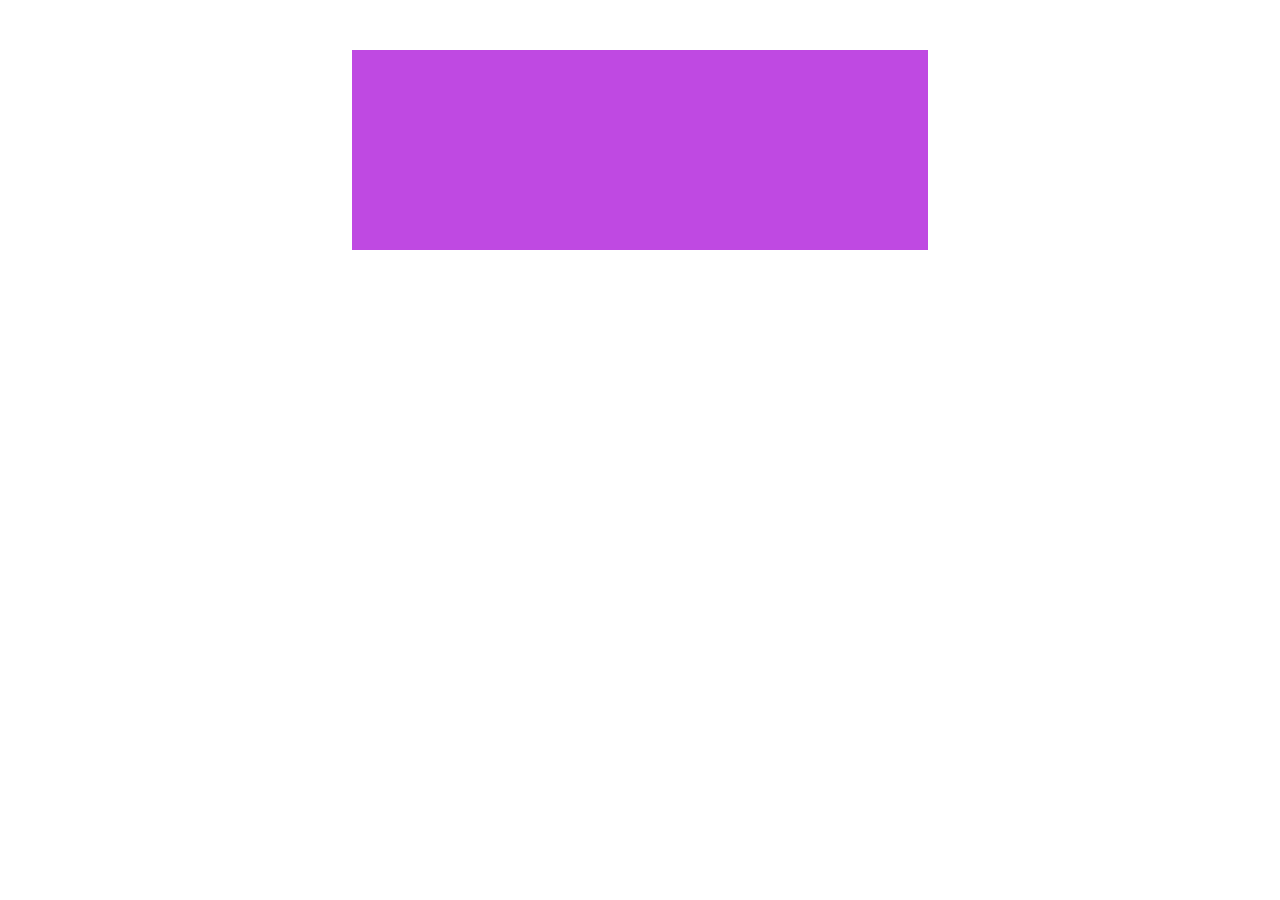
==== pages/atividades.html @ f86f51c1 "Resolve a atividade 01" ====
<!DOCTYPE html>
<html lang="pt-br">
<head>
    <meta charset="UTF-8">
    <meta name="viewport" content="width=device-width, initial-scale=1.0">
    <title>Atividades LIMA</title>
    <link rel="stylesheet" href="../assets/styles/atividades.css">
</head>
<body>
    <div class="retangulo"></div>
</body>
</html>
---- assets/styles/atividades.css ----
* {
    margin: 0;
    padding: 0;
    box-sizing: border-box;
}

.retangulo {
    width: 45%;
    height: 200px;
    background-color: rgb(191, 73, 226);
    margin: 50px auto;
}
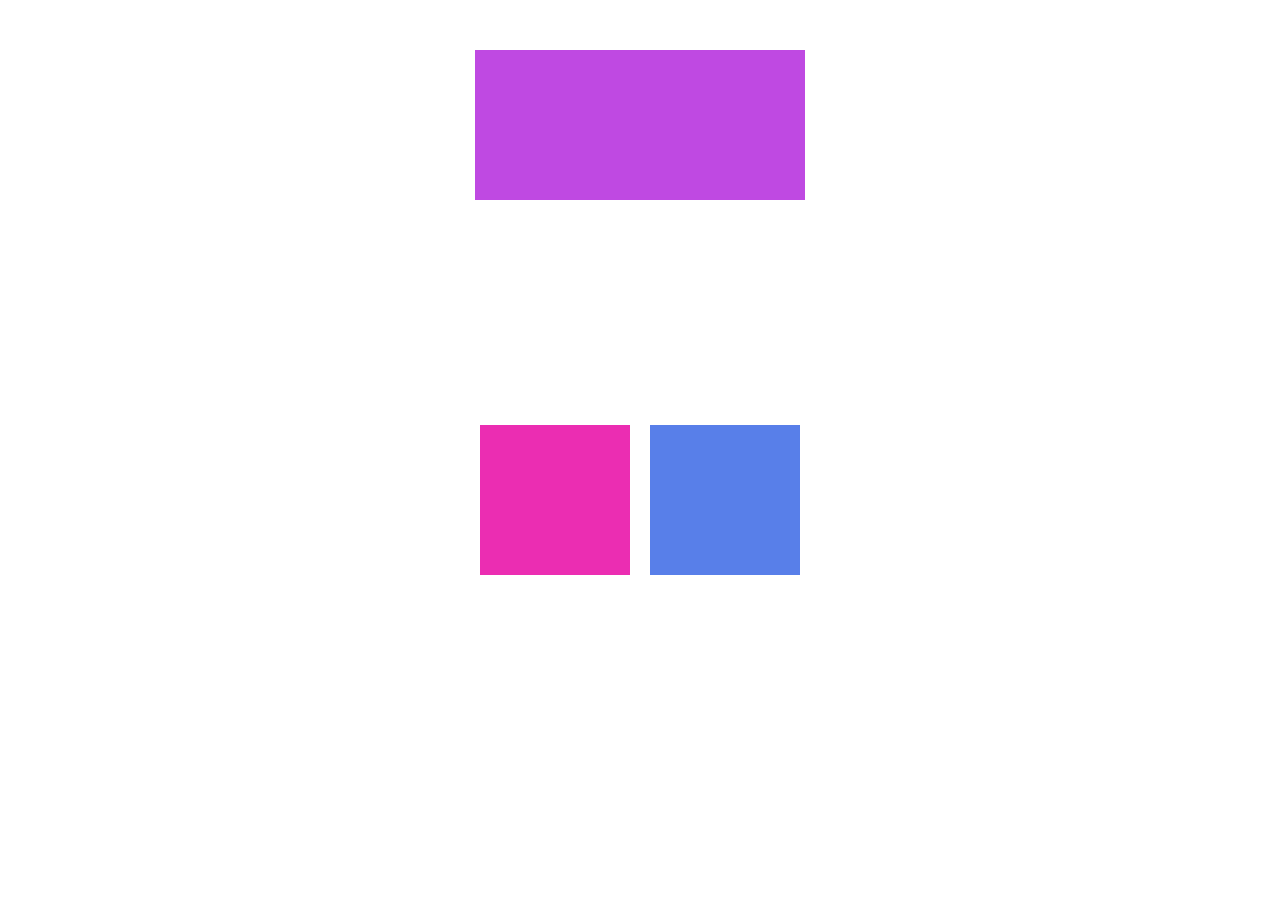
==== commit 799d8bbe: "Resolve a atividade 2" ====
--- a/pages/atividades.html
+++ b/pages/atividades.html
@@ -8,5 +8,9 @@
 </head>
 <body>
     <div class="retangulo"></div>
+    <div class="container">
+        <div class="quadrado rosa"></div>
+        <div class="quadrado azul"></div>
+    </div>
 </body>
 </html>
--- a/assets/styles/atividades.css
+++ b/assets/styles/atividades.css
@@ -5,8 +5,32 @@
 }
 
 .retangulo {
-    width: 45%;
-    height: 200px;
+    width: 330px;
+    height: 150px;
     background-color: rgb(191, 73, 226);
     margin: 50px auto;
-}+    display: flex;
+    justify-content: flex-end;
+    align-items: center;
+}
+
+.container {
+    display: flex;
+    justify-content: center;
+    align-items: center;
+    height: 500px;
+    gap: 20px;
+}
+
+.quadrado {
+    width: 150px;
+    height: 150px;
+}
+
+.rosa {
+    background-color: rgb(235, 45, 178);
+}
+
+.azul {
+    background-color: rgb(88, 127, 233);
+}
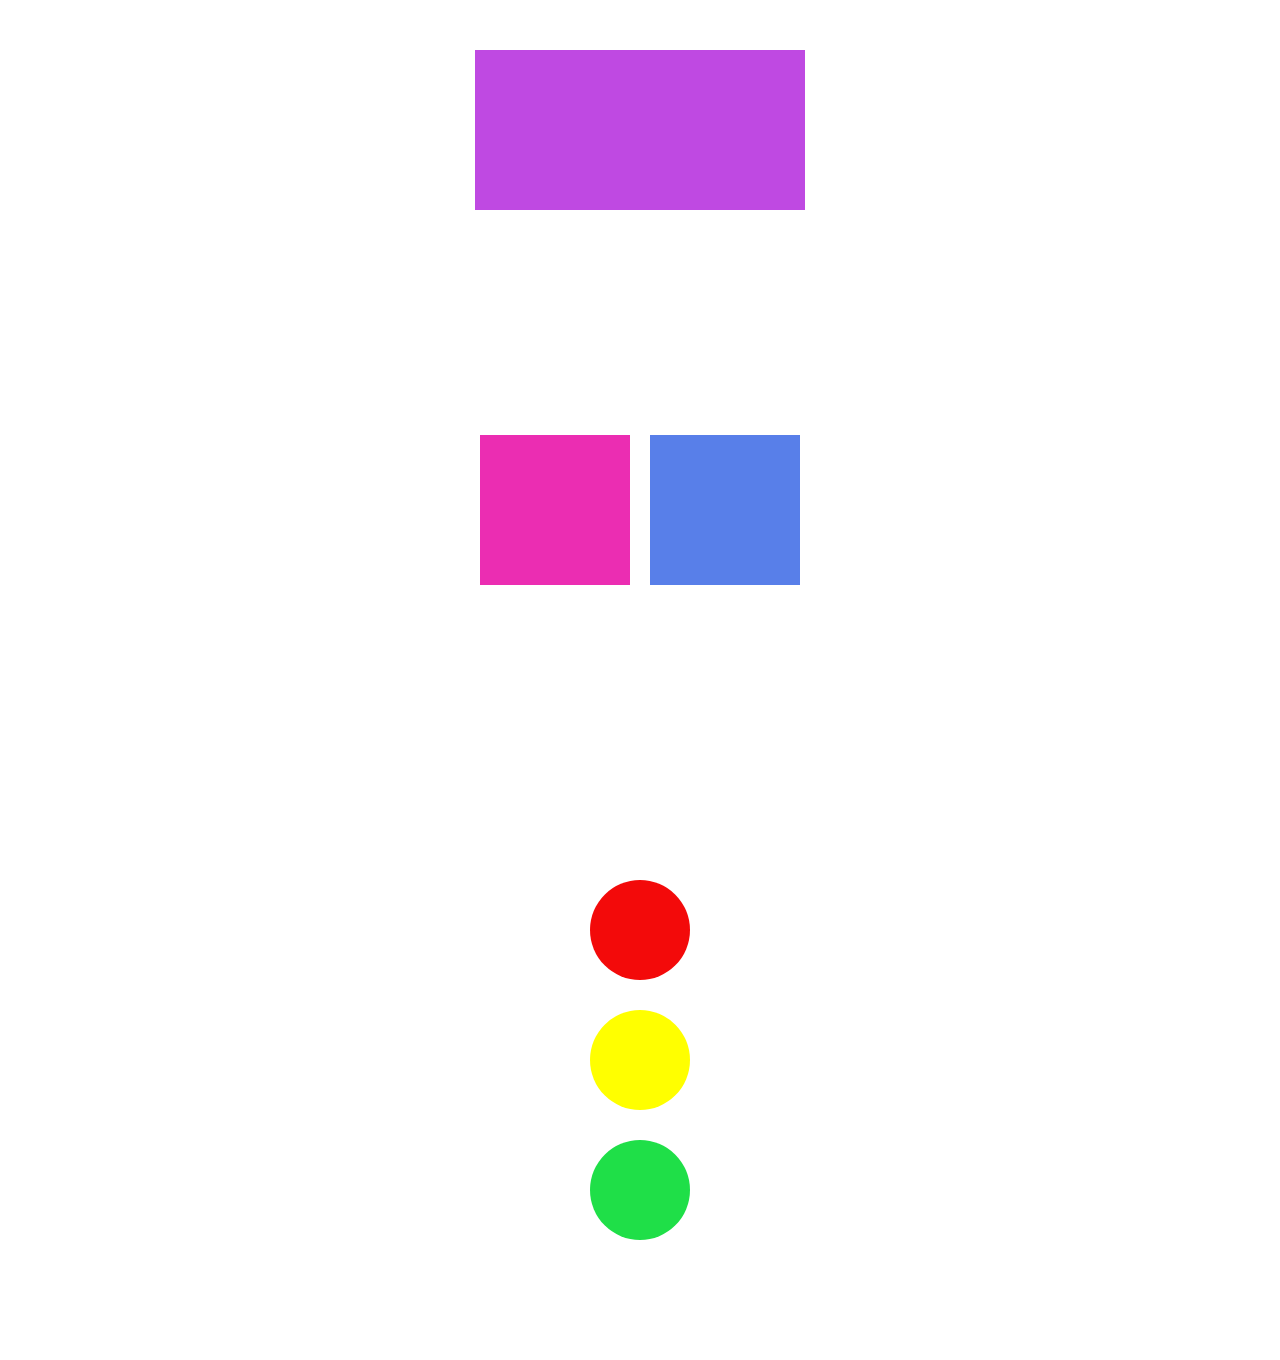
==== commit 902b824a: "Responde a atividade 03" ====
--- a/pages/atividades.html
+++ b/pages/atividades.html
@@ -12,5 +12,11 @@
         <div class="quadrado rosa"></div>
         <div class="quadrado azul"></div>
     </div>
+
+    <div class="semaforo" >
+        <div class="sinal vermelho"></div>
+        <div class="sinal amarelo"></div>
+        <div class="sinal verde"></div>
+    </div>
 </body>
 </html>
--- a/assets/styles/atividades.css
+++ b/assets/styles/atividades.css
@@ -6,7 +6,7 @@
 
 .retangulo {
     width: 330px;
-    height: 150px;
+    height: 160px;
     background-color: rgb(191, 73, 226);
     margin: 50px auto;
     display: flex;
@@ -34,3 +34,30 @@
 .azul {
     background-color: rgb(88, 127, 233);
 }
+
+.semaforo {
+    display: flex;
+    flex-direction: column;
+    align-items: center;
+    justify-content: center;
+    height: 600px;
+    gap: 30px;
+}
+
+.sinal {
+    width: 100px;
+    height: 100px;
+    border-radius: 50%;
+}
+
+.verde {
+    background-color: rgb(31, 223, 72);
+}
+
+.amarelo {
+    background-color: yellow;
+}
+
+.vermelho {
+    background-color: rgb(243, 10, 10);
+}
